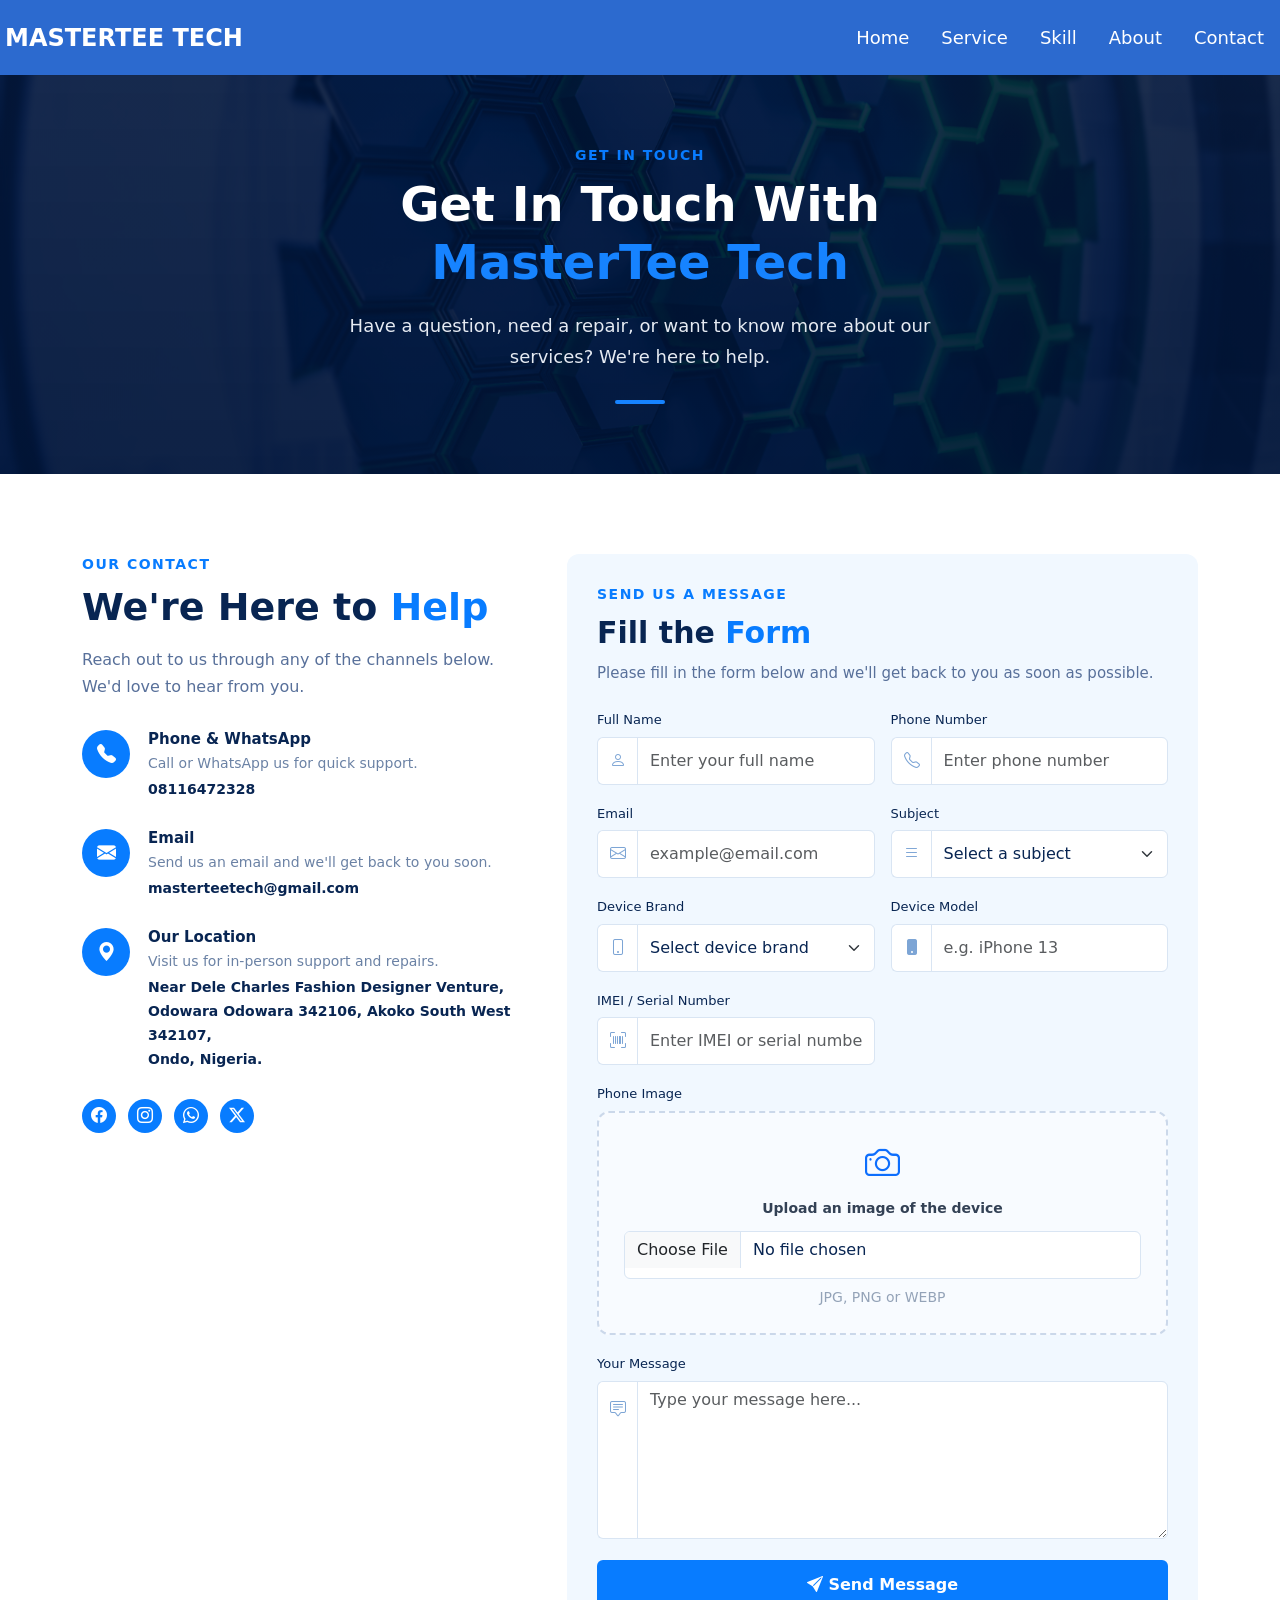
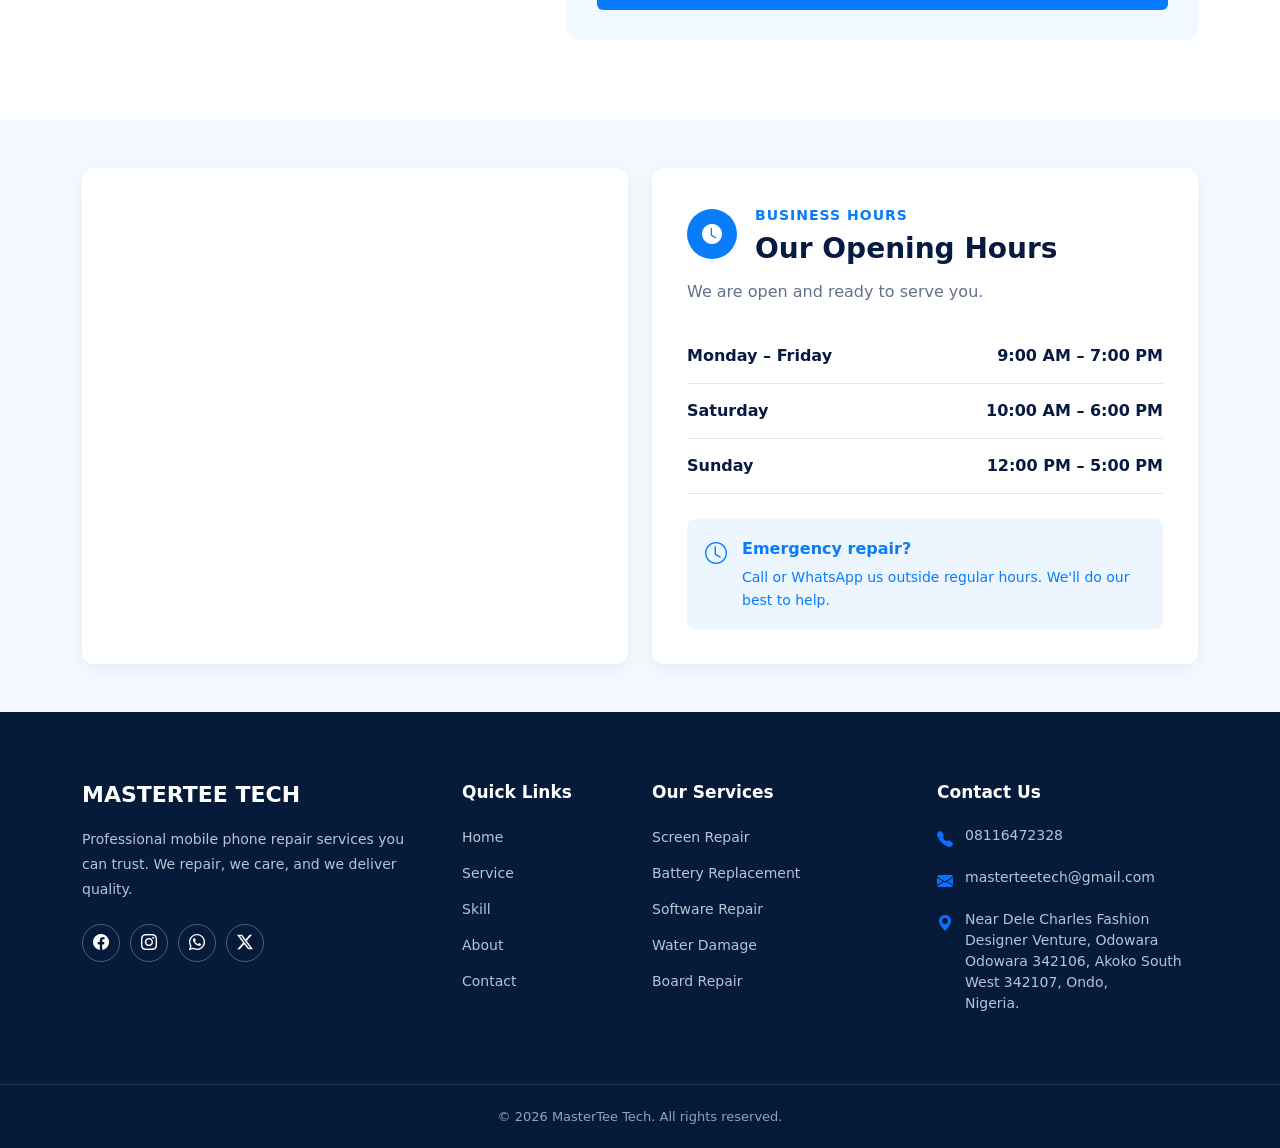
==== pages/contact.html @ 27c40b3b "my commit" ====
<!doctype html>
<html lang="en">
  <head>
    <meta charset="UTF-8" />
    <meta name="viewport" content="width=device-width, initial-scale=1.0" />
    <title>Contact Us | MasterTee Tech Communication</title>
    <link
      rel="stylesheet"
      href="	https://cdn.jsdelivr.net/npm/bootstrap@5.3.8/dist/css/bootstrap.min.css"
    />
    <link
      rel="stylesheet"
      href="https://cdn.jsdelivr.net/npm/bootstrap-icons@1.11.3/font/bootstrap-icons.min.css"
    />
    <link rel="stylesheet" href="../CSS/contact.css" />
  </head>
  <body>
    <div>
      <header
        class="d-flex flex-wrap justify-content-center py-3 mb-4 border-bottom heading-link"
      >
        <a
          href="/"
          class="d-flex align-items-center mb-3 mb-md-0 me-md-auto link-body-emphasis text-decoration-none logo"
        >
          <span class="fs-4 logo-name">MASTERTEE TECH</span>
        </a>
        <ul class="nav">
          <li class="nav-item">
            <a href="../index.html" class="nav-link" aria-current="page"
              >Home</a
            >
          </li>
          <li class="nav-item">
            <a href="service.html" class="nav-link">Service</a>
          </li>
          <li class="nav-item">
            <a href="skill.html" class="nav-link">Skill</a>
          </li>
          <li class="nav-item">
            <a href="about.html" class="nav-link">About</a>
          </li>
          <li class="nav-item">
            <a href="contact.html" class="nav-link">Contact</a>
          </li>
        </ul>
      </header>
    </div>

    <!-- Contact Hero -->
    <section class="contact-hero">
      <div class="container">
        <div class="row align-items-center">
          <div class="col-lg-8 mx-auto text-center">
            <p class="contact-label">GET IN TOUCH</p>

            <h1>
              Get In Touch With
              <span>MasterTee Tech</span>
            </h1>

            <p class="contact-hero-text">
              Have a question, need a repair, or want to know more about our
              services? We're here to help.
            </p>

            <div class="contact-line"></div>
          </div>
        </div>
      </div>
    </section>

    <!-- Contact Details & Message Section -->
    <section class="contact-main">
      <div class="container">
        <div class="row g-5 align-items-start">
          <!-- LEFT: CONTACT INFORMATION -->
          <div class="col-lg-5">
            <p class="contact-label">OUR CONTACT</p>

            <h2 class="contact-title">We're Here to <span>Help</span></h2>

            <p class="contact-description">
              Reach out to us through any of the channels below. We'd love to
              hear from you.
            </p>

            <!-- Phone -->
            <div class="contact-detail">
              <div class="detail-icon">
                <i class="bi bi-telephone-fill"></i>
              </div>

              <div>
                <h5>Phone & WhatsApp</h5>
                <p>Call or WhatsApp us for quick support.</p>

                <a href="tel:08116472328"> 08116472328 </a>
              </div>
            </div>

            <!-- Email -->
            <div class="contact-detail">
              <div class="detail-icon">
                <i class="bi bi-envelope-fill"></i>
              </div>

              <div>
                <h5>Email</h5>
                <p>Send us an email and we'll get back to you soon.</p>

                <a href="mailto:masterteetech@gmail.com">
                  masterteetech@gmail.com
                </a>
              </div>
            </div>

            <!-- Location -->
            <div class="contact-detail">
              <div class="detail-icon">
                <i class="bi bi-geo-alt-fill"></i>
              </div>

              <div>
                <h5>Our Location</h5>
                <p>Visit us for in-person support and repairs.</p>

                <strong>
                  Near Dele Charles Fashion Designer Venture, Odowara Odowara
                  342106, Akoko South West 342107, <br />
                  Ondo, Nigeria.
                </strong>
              </div>
            </div>

            <!-- Social Media -->
            <div class="contact-socials">
              <a href="#" aria-label="Facebook">
                <i class="bi bi-facebook"></i>
              </a>

              <a href="#" aria-label="Instagram">
                <i class="bi bi-instagram"></i>
              </a>

              <a href="https://wa.me/2348116472328" aria-label="WhatsApp">
                <i class="bi bi-whatsapp"></i>
              </a>

              <a href="#" aria-label="X">
                <i class="bi bi-twitter-x"></i>
              </a>
            </div>
          </div>

          <!-- RIGHT: MESSAGE FORM -->
          <div class="col-lg-7">
            <div class="message-box">
              <p class="contact-label">SEND US A MESSAGE</p>

              <h2 class="message-title">Fill the <span>Form</span></h2>

              <p class="message-description">
                Please fill in the form below and we'll get back to you as soon
                as possible.
              </p>

              <form
                action="../backend/mastertee_contact.php"
                method="POST"
                enctype="multipart/form-data"
              >
                <!-- Name + Phone -->
                <div class="row g-3">
                  <div class="col-md-6">
                    <label class="form-label"> Full Name </label>

                    <div class="input-group">
                      <span class="input-group-text">
                        <i class="bi bi-person"></i>
                      </span>

                      <input
                        type="text"
                        class="form-control"
                        name="full_name"
                        placeholder="Enter your full name"
                        required
                      />
                    </div>
                  </div>

                  <div class="col-md-6">
                    <label class="form-label"> Phone Number </label>

                    <div class="input-group">
                      <span class="input-group-text">
                        <i class="bi bi-telephone"></i>
                      </span>

                      <input
                        type="tel"
                        name="phone_number"
                        class="form-control"
                        placeholder="Enter phone number"
                        required
                      />
                    </div>
                  </div>

                  <!-- Email -->
                  <div class="col-md-6">
                    <label class="form-label"> Email </label>

                    <div class="input-group">
                      <span class="input-group-text">
                        <i class="bi bi-envelope"></i>
                      </span>

                      <input
                        type="email"
                        name="email"
                        class="form-control"
                        placeholder="example@email.com"
                        required
                      />
                    </div>
                  </div>

                  <!-- Subject -->
                  <div class="col-md-6">
                    <label class="form-label"> Subject </label>

                    <div class="input-group">
                      <span class="input-group-text">
                        <i class="bi bi-list"></i>
                      </span>

                      <select class="form-select" name="subject" required>
                        <option value="" selected disabled>
                          Select a subject
                        </option>

                        <option>Phone Repair</option>
                        <option>Screen Replacement</option>
                        <option>Battery Replacement</option>
                        <option>Software Problem</option>
                        <option>General Enquiry</option>
                        <option>Other</option>
                      </select>
                    </div>
                  </div>
                  <!-- 4. Device Brand -->
                  <div class="col-md-6">
                    <label for="brand" class="form-label"> Device Brand </label>

                    <div class="input-group">
                      <span class="input-group-text">
                        <i class="bi bi-phone"></i>
                      </span>

                      <select
                        class="form-select"
                        id="brand"
                        name="device_brand"
                        required
                      >
                        <option value="" selected disabled>
                          Select device brand
                        </option>

                        <option value="Apple">Apple</option>
                        <option value="Samsung">Samsung</option>
                        <option value="Tecno">Tecno</option>
                        <option value="Infinix">Infinix</option>
                        <option value="Itel">Itel</option>
                        <option value="Xiaomi">Xiaomi</option>
                        <option value="Oppo">Oppo</option>
                        <option value="Vivo">Vivo</option>
                        <option value="Huawei">Huawei</option>
                        <option value="Nokia">Nokia</option>
                        <option value="Google">Google</option>
                        <option value="Other">Other</option>
                      </select>
                    </div>
                  </div>
                  <!-- 5. Device Model -->
                  <div class="col-md-6">
                    <label for="model" class="form-label"> Device Model </label>

                    <div class="input-group">
                      <span class="input-group-text">
                        <i class="bi bi-phone-fill"></i>
                      </span>

                      <input
                        type="text"
                        class="form-control"
                        id="model"
                        name="device_model"
                        placeholder="e.g. iPhone 13"
                        required
                      />
                    </div>
                  </div>

                  <!-- 6. IMEI / Serial Number -->
                  <div class="col-md-6">
                    <label for="imei" class="form-label">
                      IMEI / Serial Number
                    </label>

                    <div class="input-group">
                      <span class="input-group-text">
                        <i class="bi bi-upc-scan"></i>
                      </span>

                      <input
                        type="text"
                        class="form-control"
                        id="imei"
                        name="imei_serial"
                        placeholder="Enter IMEI or serial number"
                      />
                    </div>
                  </div>
                  <!-- 10. Phone Image -->
                  <div class="col-12">
                    <label for="phoneImage" class="form-label">
                      Phone Image
                    </label>

                    <div class="image-upload">
                      <i class="bi bi-camera"></i>

                      <p>Upload an image of the device</p>

                      <input
                        type="file"
                        class="form-control"
                        id="phoneImage"
                        name="phone_image"
                        accept="image/jpeg,image/png,image/webp"
                      />

                      <small> JPG, PNG or WEBP </small>
                    </div>
                  </div>

                  <!-- Message -->
                  <div class="col-12">
                    <label class="form-label"> Your Message </label>

                    <div class="input-group">
                      <span class="input-group-text align-items-start pt-3">
                        <i class="bi bi-chat-square-text"></i>
                      </span>

                      <textarea
                        class="form-control"
                        rows="6"
                        name="message"
                        placeholder="Type your message here..."
                        required
                      ></textarea>
                    </div>
                  </div>

                  <!-- Button -->
                  <div class="col-12">
                    <button type="submit" class="btn send-message-btn w-100">
                      <i class="bi bi-send-fill"></i>
                      Send Message
                    </button>
                  </div>
                </div>
              </form>
            </div>
          </div>
        </div>
      </div>
    </section>

    <!-- LOCATION & OPENING HOURS -->
    <section class="location-hours-section py-5">
      <div class="container">
        <div class="row g-4 align-items-stretch">
          <!-- LIVE LOCATION MAP -->
          <div class="col-lg-6">
            <div class="location-map h-100">
              <iframe
                src="https://www.google.com/maps/embed?pb=!1m18!1m12!1m3!1d3956.1566146013643!2d5.7550001!3d7.447918999999999!2m3!1f0!2f0!3f0!3m2!1i1024!2i768!4f13.1!3m3!1m2!1s0x104635105a1bd103%3A0xd86d01e8274448b5!2sMasterTee%20Tech%20Communication!5e0!3m2!1sen!2sng!4v1789500194794!5m2!1sen!2sng"
                width="100%"
                height="100%"
                style="border: 0"
                allowfullscreen=""
                loading="lazy"
                referrerpolicy="no-referrer-when-downgrade"
              >
              </iframe>
            </div>
          </div>

          <!-- OPENING HOURS -->
          <div class="col-lg-6">
            <div class="opening-hours h-100">
              <div class="hours-title">
                <div class="hours-icon">
                  <i class="bi bi-clock-fill"></i>
                </div>

                <div>
                  <span>BUSINESS HOURS</span>
                  <h2>Our Opening Hours</h2>
                </div>
              </div>

              <p class="hours-intro">We are open and ready to serve you.</p>

              <div class="hours-list">
                <div class="hours-row">
                  <strong>Monday – Friday</strong>
                  <span>9:00 AM – 7:00 PM</span>
                </div>

                <div class="hours-row">
                  <strong>Saturday</strong>
                  <span>10:00 AM – 6:00 PM</span>
                </div>

                <div class="hours-row">
                  <strong>Sunday</strong>
                  <span>12:00 PM – 5:00 PM</span>
                </div>
              </div>

              <!-- EMERGENCY MESSAGE -->
              <div class="emergency-box">
                <i class="bi bi-clock"></i>

                <div>
                  <strong>Emergency repair?</strong>
                  <p>
                    Call or WhatsApp us outside regular hours. We'll do our best
                    to help.
                  </p>
                </div>
              </div>
            </div>
          </div>
        </div>
      </div>
    </section>
    <!-- =========================
     FOOTER
========================= -->

    <footer class="site-footer">
      <div class="container">
        <div class="row g-4">
          <!-- Brand -->

          <div class="col-lg-4 col-md-6">
            <h3 class="footer-brand">MASTERTEE TECH</h3>

            <p>
              Professional mobile phone repair services you can trust. We
              repair, we care, and we deliver quality.
            </p>

            <div class="footer-social">
              <a
                href="https://www.facebook.com/share/19XnsAuBpu/?mibextid=wwXIfr"
                aria-label="Facebook"
              >
                <i class="bi bi-facebook"></i>
              </a>

              <a
                href="https://www.instagram.com/mastertee62?stkn=NncydHhlaGVleTVr&utm_source=qr"
                aria-label="Instagram"
              >
                <i class="bi bi-instagram"></i>
              </a>

              <a
                href="https://wa.me/2348116472328"
                target="_blank"
                rel="noopener noreferrer"
                aria-label="WhatsApp"
              >
                <i class="bi bi-whatsapp"></i>
              </a>

              <a href="https://x.com/mastertee_tech?s=11" aria-label="Twitter">
                <i class="bi bi-twitter-x"></i>
              </a>
            </div>
          </div>

          <!-- Quick Links -->

          <div class="col-lg-2 col-md-6">
            <h4>Quick Links</h4>

            <ul class="footer-links">
              <li>
                <a href="../index.html">Home</a>
              </li>

              <li>
                <a href="service.html">Service</a>
              </li>

              <li>
                <a href="skill.html">Skill</a>
              </li>

              <li>
                <a href="about.html">About</a>
              </li>

              <li>
                <a href="contact.html">Contact</a>
              </li>
            </ul>
          </div>

          <!-- Services -->

          <div class="col-lg-3 col-md-6">
            <h4>Our Services</h4>

            <ul class="footer-links">
              <li>
                <a href="#">Screen Repair</a>
              </li>

              <li>
                <a href="#">Battery Replacement</a>
              </li>

              <li>
                <a href="#">Software Repair</a>
              </li>

              <li>
                <a href="#">Water Damage</a>
              </li>

              <li>
                <a href="#">Board Repair</a>
              </li>
            </ul>
          </div>

          <!-- Contact -->

          <div class="col-lg-3 col-md-6">
            <h4>Contact Us</h4>

            <ul class="footer-contact">
              <li>
                <i class="bi bi-telephone-fill"></i>

                <span> 08116472328 </span>
              </li>

              <li>
                <i class="bi bi-envelope-fill"></i>

                <span> masterteetech@gmail.com </span>
              </li>

              <li>
                <i class="bi bi-geo-alt-fill"></i>

                <span>
                  Near Dele Charles Fashion Designer Venture, Odowara Odowara
                  342106, Akoko South West 342107, Ondo,<br />
                  Nigeria.
                </span>
              </li>
            </ul>
          </div>
        </div>
      </div>

      <!-- Copyright -->

      <div class="footer-bottom">
        <div class="container">
          <p>© 2026 MasterTee Tech. All rights reserved.</p>
        </div>
      </div>
    </footer>
  </body>
</html>
---- CSS/contact.css ----
/* navigation */
.heading-link{
  background: rgb(44, 106, 207);
  
}
@media (max-width:768px){
  .nav-item .nav-link{
    font-size: 14px;
  }
}
.logo-name {
  color: #fff;
  font-weight: bold;
}
.nav .nav-link:hover{
  background: linear-gradient(135deg, #4f46e5, #a855f7);
  color: white;
  border-radius: 12px;
  cursor: pointer;
  transform: scale(1.05);
  transition: 0.3s;
}
.nav-link {
  color: #fff;
  font-size: 18px;
  overflow: visible;
  transition: 0.3s ease;
}
.heading-link .logo-name{
  padding-left: 5px;
}

/* =========================
   CONTACT HERO
========================= */

.contact-hero {
    min-height: 320px;
    background:
        linear-gradient(rgba(0, 20, 55, 0.88), rgba(0, 20, 55, 0.92)),
        url("../image/service-bg.jpg");
    background-size: cover;
    background-position: center;
    display: flex;
    align-items: center;
    color: white;
    padding: 70px 0;
    margin-top: -25px;
}

.contact-label {
    color: #1683ff;
    font-weight: 600;
    letter-spacing: 2px;
    margin-bottom: 15px;
}

.contact-hero h1 {
    font-size: 48px;
    font-weight: 700;
    margin-bottom: 20px;
}

.contact-hero h1 span {
    color: #1683ff;
}

.contact-hero-text {
    max-width: 650px;
    margin: auto;
    font-size: 18px;
    line-height: 1.7;
    color: #e5eaf2;
}

.contact-line {
    width: 50px;
    height: 4px;
    background: #1683ff;
    margin: 28px auto 0;
    border-radius: 5px;
}

@media (max-width: 768px) {

    .contact-hero {
        min-height: 300px;
        padding: 60px 20px;
    }

    .contact-hero h1 {
        font-size: 34px;
    }

    .contact-hero-text {
        font-size: 16px;
    }
}

/* =================================
   CONTACT MAIN SECTION
================================= */

.contact-main {
    background: #ffffff;
    padding: 80px 0;
}


/* LEFT SIDE */

.contact-label {
    color: #087cff;
    font-size: 14px;
    font-weight: 700;
    letter-spacing: 1.5px;
    margin-bottom: 10px;
}

.contact-title {
    color: #082552;
    font-size: 38px;
    font-weight: 700;
    margin-bottom: 15px;
}

.contact-title span,
.message-title span {
    color: #087cff;
}

.contact-description {
    color: #58709a;
    font-size: 16px;
    line-height: 1.7;
    margin-bottom: 30px;
}


/* CONTACT DETAILS */

.contact-detail {
    display: flex;
    align-items: flex-start;
    gap: 18px;
    margin-bottom: 28px;
}

.detail-icon {
    min-width: 48px;
    height: 48px;
    background: #087cff;
    color: #ffffff;
    border-radius: 50%;

    display: flex;
    align-items: center;
    justify-content: center;

    font-size: 19px;
}

.contact-detail h5 {
    color: #082552;
    font-size: 15px;
    font-weight: 600;
    margin-bottom: 5px;
}

.contact-detail p {
    color: #6b82a5;
    font-size: 14px;
    margin-bottom: 3px;
}

.contact-detail a,
.contact-detail strong {
    color: #082552;
    font-size: 14px;
    font-weight: 600;
    text-decoration: none;
}

.contact-detail a:hover {
    color: #087cff;
}


/* SOCIAL ICONS */

.contact-socials {
    display: flex;
    gap: 12px;
    margin-top: 25px;
}

.contact-socials a {
    width: 34px;
    height: 34px;

    display: flex;
    align-items: center;
    justify-content: center;

    background: #087cff;
    color: #ffffff;

    border-radius: 50%;
    text-decoration: none;

    transition: 0.3s ease;
}

.contact-socials a:hover {
    transform: translateY(-4px);
    background: #065ec4;
}


/* =================================
   MESSAGE BOX
================================= */

.message-box {
    background: #f1f8ff;
    border-radius: 12px;
    padding: 30px;
}

.message-title {
    color: #082552;
    font-size: 30px;
    font-weight: 700;
    margin-bottom: 10px;
}

.message-description {
    color: #58709a;
    font-size: 15px;
    line-height: 1.6;
    margin-bottom: 22px;
}


/* FORM */

.form-label {
    color: #082552;
    font-size: 13px;
    font-weight: 500;
    margin-bottom: 7px;
}

.input-group-text {
    background: #ffffff;
    border: 1px solid #d9e5f3;
    border-right: none;
    color: #7da5d5;
}

.form-control,
.form-select {
    border: 1px solid #d9e5f3;
    min-height: 48px;
    color: #082552;
}

.form-control:focus,
.form-select:focus {
    border-color: #087cff;
    box-shadow: 0 0 0 0.15rem rgba(8, 124, 255, 0.12);
}

textarea.form-control {
    min-height: 130px;
    resize: vertical;
}


/* =================================
   IMAGE UPLOAD
================================= */

.image-upload {
    border: 2px dashed #cbd8ea;

    border-radius: 12px;

    padding: 25px;

    text-align: center;

    background: #f8fbff;

    transition: all 0.3s ease;
}

.image-upload:hover {
    border-color: #0d6efd;
    background: #f1f7ff;
}

.image-upload > i {
    display: block;

    color: #0d6efd;

    font-size: 35px;

    margin-bottom: 8px;
}

.image-upload p {
    color: #334155;

    font-size: 14px;

    font-weight: 600;

    margin-bottom: 12px;
}

.image-upload small {
    display: block;

    color: #94a3b8;

    margin-top: 8px;
}

/* SEND BUTTON */

.send-message-btn {
    min-height: 50px;
    margin-top: 5px;

    background: #087cff;
    color: #ffffff;

    border: none;
    border-radius: 6px;

    font-weight: 600;
    transition: 0.3s ease;
}

.send-message-btn:hover {
    background: #0668d6;
    color: #ffffff;
    transform: translateY(-2px);
}


/* =================================
   MOBILE
================================= */

@media (max-width: 768px) {

    .contact-main {
        padding: 60px 20px;
    }

    .contact-title {
        font-size: 32px;
    }

    .message-box {
        padding: 25px 20px;
    }

    .message-title {
        font-size: 27px;
    }

}

/* LOCATION & OPENING HOURS */

.location-hours-section {
    background: #f4f8ff;
}


/* MAP */

.location-map {
    min-height: 360px;
    overflow: hidden;
    border-radius: 12px;
    background: #ffffff;
    box-shadow: 0 5px 20px rgba(0, 0, 0, 0.06);
}

.location-map iframe {
    width: 100%;
    height: 100%;
    min-height: 360px;
    display: block;
}


/* OPENING HOURS */

.opening-hours {
    background: #ffffff;
    padding: 35px;
    border-radius: 12px;
    box-shadow: 0 5px 20px rgba(0, 0, 0, 0.06);
}


.hours-title {
    display: flex;
    align-items: center;
    gap: 18px;
}


.hours-icon {
    width: 50px;
    height: 50px;
    background: #087cf9;
    color: #ffffff;
    border-radius: 50%;

    display: flex;
    align-items: center;
    justify-content: center;

    font-size: 20px;
}


.hours-title span {
    color: #087cf9;
    font-size: 14px;
    font-weight: 700;
    letter-spacing: 1px;
}


.hours-title h2 {
    margin: 5px 0 0;
    color: #071a41;
    font-size: 28px;
    font-weight: 700;
}


.hours-intro {
    color: #63708a;
    margin: 15px 0 25px;
}


/* HOURS ROWS */

.hours-list {
    width: 100%;
}


.hours-row {
    display: flex;
    justify-content: space-between;
    align-items: center;

    padding: 15px 0;

    border-bottom: 1px solid #e3e8f0;

    color: #071a41;
}


.hours-row strong {
    font-weight: 600;
}


.hours-row span {
    font-weight: 600;
}


/* EMERGENCY */

.emergency-box {
    margin-top: 25px;
    padding: 18px;

    display: flex;
    align-items: flex-start;
    gap: 15px;

    background: #edf6ff;
    border-radius: 8px;

    color: #087cf9;
}


.emergency-box > i {
    font-size: 22px;
}


.emergency-box strong {
    display: block;
    margin-bottom: 5px;
}


.emergency-box p {
    margin: 0;
    color: #087cf9;
    font-size: 14px;
    line-height: 1.6;
}

/* =========================
   FOOTER
========================= */

.site-footer {

    background: #061a3a;

    color: #ffffff;

    padding-top: 70px;
}


/* Brand */

.footer-brand {

    font-size: 22px;

    font-weight: 700;

    margin-bottom: 18px;
}


.site-footer p {

    color: #b8c4d6;

    font-size: 14px;

    line-height: 1.8;

    max-width: 330px;
}


/* Footer headings */

.site-footer h4 {

    font-size: 17px;

    font-weight: 700;

    margin-bottom: 22px;
}


/* Links */

.footer-links {

    list-style: none;

    padding: 0;

    margin: 0;
}


.footer-links li {

    margin-bottom: 12px;
}


.footer-links a {

    color: #b8c4d6;

    text-decoration: none;

    font-size: 14px;

    transition: 0.3s;
}


.footer-links a:hover {

    color: #0d6efd;

    padding-left: 5px;
}


/* Contact */

.footer-contact {

    list-style: none;

    padding: 0;

    margin: 0;
}


.footer-contact li {

    display: flex;

    align-items: flex-start;

    gap: 12px;

    margin-bottom: 15px;

    color: #b8c4d6;

    font-size: 14px;
}


.footer-contact i {

    color: #0d6efd;

    font-size: 16px;

    margin-top: 3px;
}


/* Social icons */

.footer-social {

    display: flex;

    gap: 10px;

    margin-top: 22px;
}


.footer-social a {

    width: 38px;

    height: 38px;

    display: flex;

    align-items: center;

    justify-content: center;

    border: 1px solid #49617f;

    border-radius: 50%;

    color: #ffffff;

    text-decoration: none;

    transition: 0.3s;
}


.footer-social a:hover {

    background: #0d6efd;

    border-color: #0d6efd;

    transform: translateY(-3px);
}


/* Repair button */

.footer-button {

    background: #0d6efd;

    color: #ffffff;

    border: none;

    padding: 10px 25px;

    border-radius: 6px;

    font-size: 14px;

    margin-top: 10px;
}


.footer-button:hover {

    background: #0b5ed7;

    color: #ffffff;
}


/* =========================
   FOOTER BOTTOM
========================= */

.footer-bottom {

    border-top: 1px solid #1d3557;

    margin-top: 55px;

    padding: 20px 0;

    text-align: center;
}


.footer-bottom p {

    margin: 0;

    max-width: none;

    font-size: 13px;

    color: #8fa3bd;
}


/* =========================
   MOBILE
========================= */

@media (max-width: 768px) {

    .site-footer {

        padding-top: 55px;

    }

    .footer-bottom {

        margin-top: 40px;

    }

}
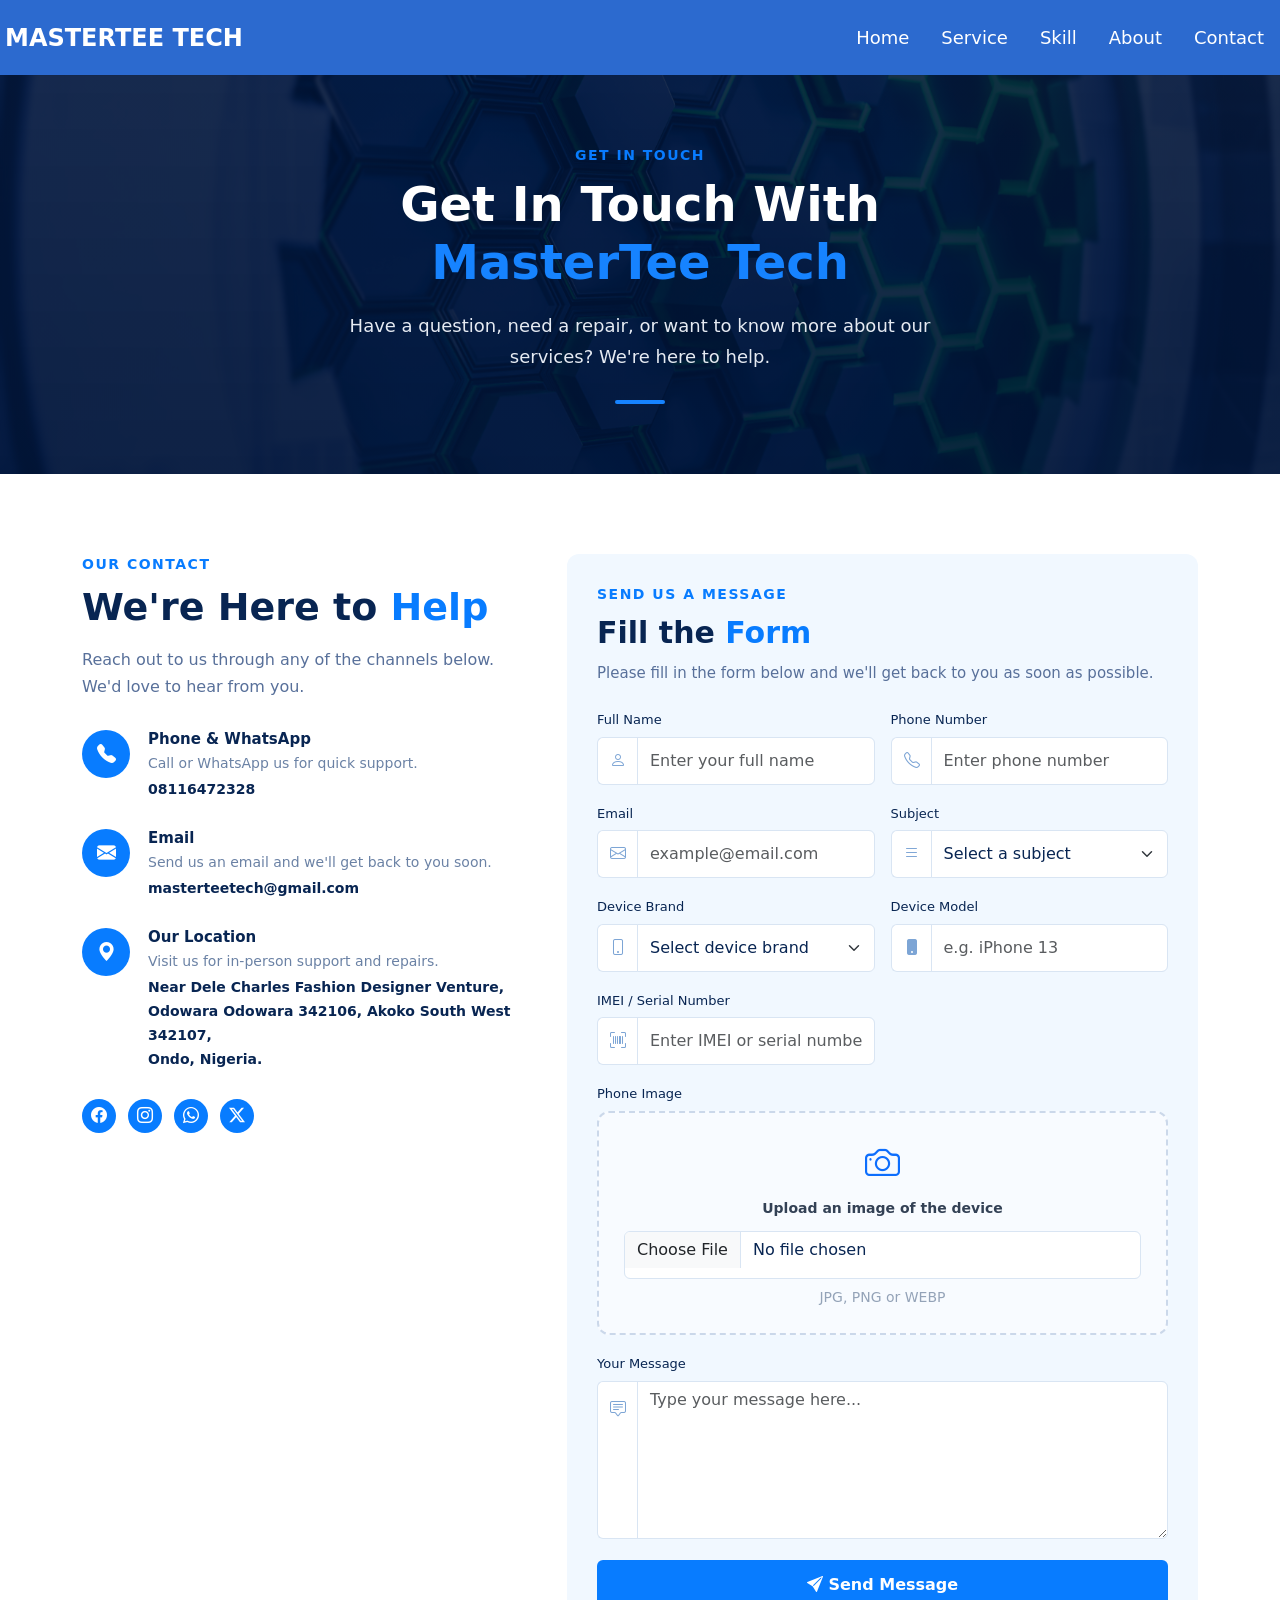
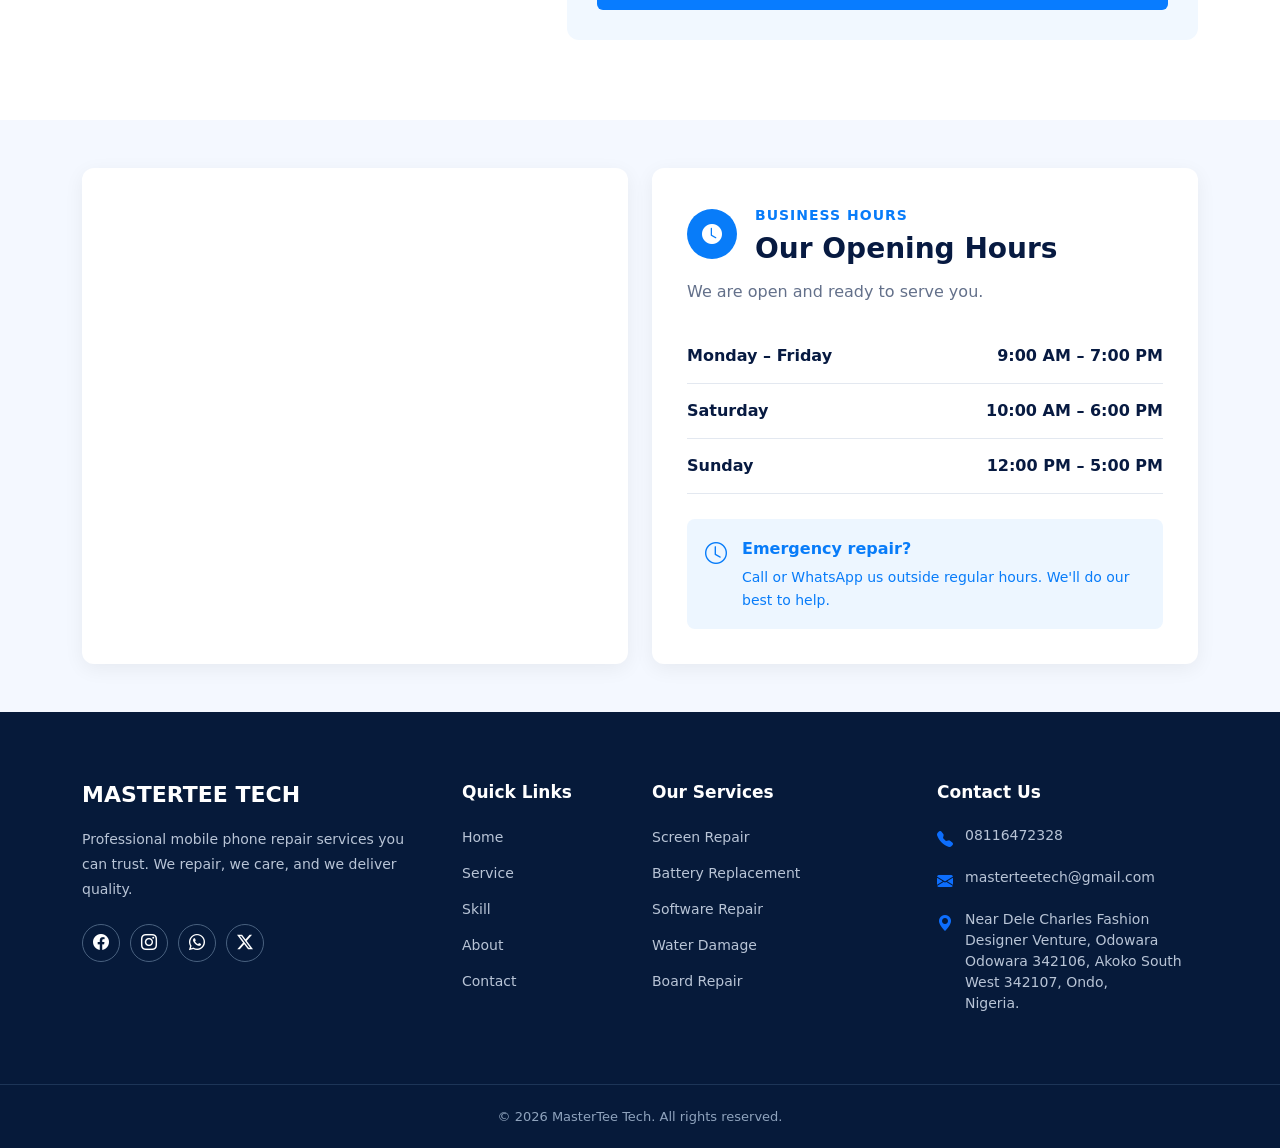
==== commit 4968d81e: "change some php" ====
--- a/pages/contact.html
+++ b/pages/contact.html
@@ -166,7 +166,7 @@
               </p>
 
               <form
-                action="../backend/mastertee_contact.php"
+                action="../api/mastertee_contact.php"
                 method="POST"
                 enctype="multipart/form-data"
               >
